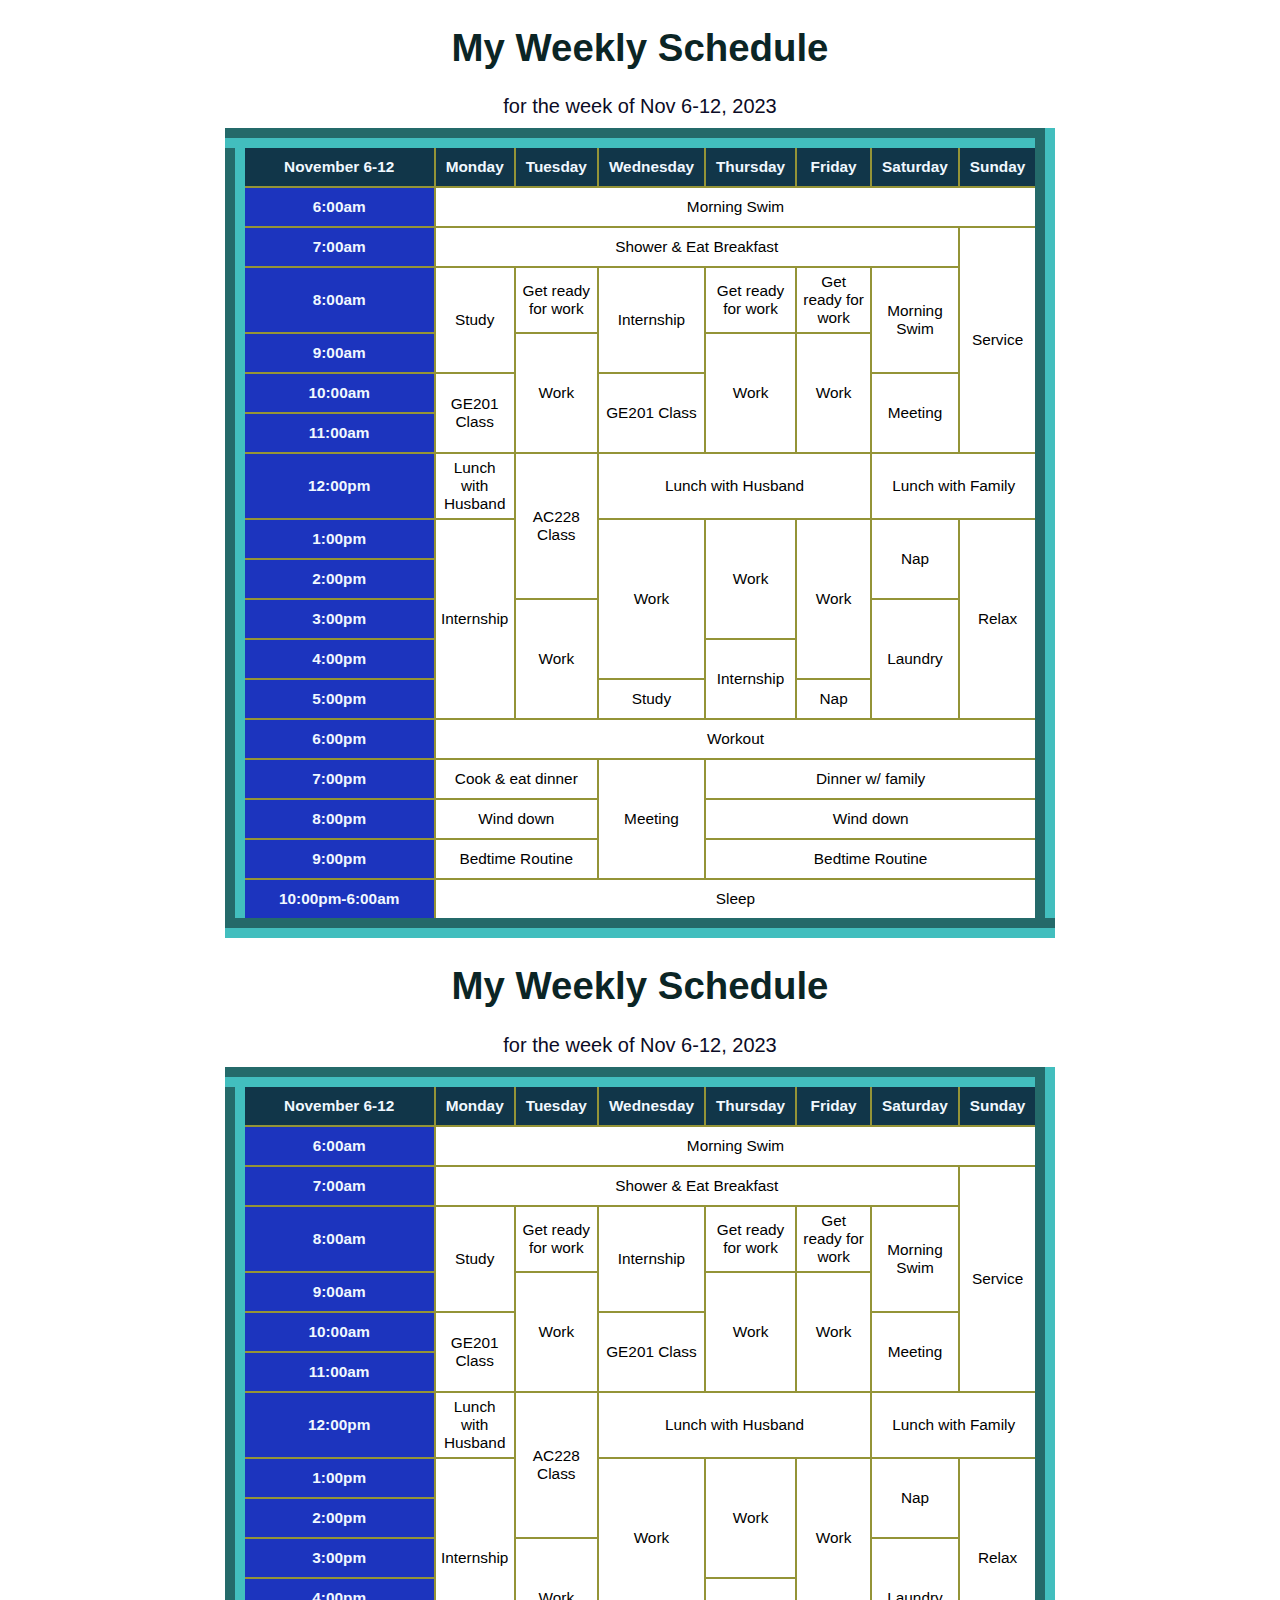
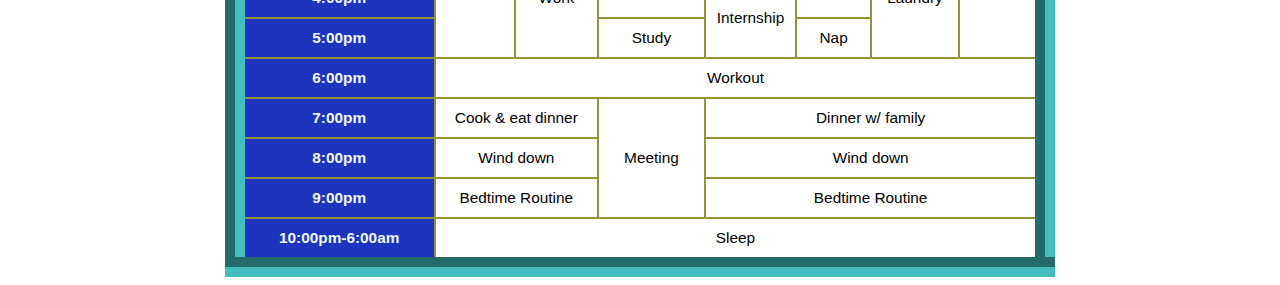
==== index.html @ 482fcf6f "change name" ====
<!DOCTYPE html>
<html lang="en">
<head>

   <meta charset="utf-8">
   <title>Web Tables</title>
   <link href="layout.css" rel="stylesheet" />
   <link href="table.css" rel="stylesheet" />
   
</head>
<body>
   <header>
      <h1>My Weekly Schedule</h1>
   </header>
   <table>
      <caption> for the week of Nov 6-12, 2023</caption>
      <colgroup>
         <col id="firstCol" />
         <col id="hourCols" span="7" />
      </colgroup>
      <thead>
         <tr>
            <th>November 6-12</th>
            <th>Monday</th>
            <th>Tuesday</th>
            <th>Wednesday</th>
            <th>Thursday</th>
            <th>Friday</th>
            <th>Saturday</th>
            <th>Sunday</th>
         </tr>
      </thead>
      <tbody>
         <tr>
            <th>6:00am</th>
            <td colspan="7">Morning Swim</td>
         </tr>
         <tr>
            <th>7:00am</th>
            <td colspan="6">Shower & Eat Breakfast</td>
            <td rowspan="5">Service</td>
         </tr>
         <tr>
            <th>8:00am</th>
            <td rowspan="2">Study</td>
            <td rowspan="1">Get ready for work</td>
            <td rowspan="2">Internship</td>
            <td rowspan="1">Get ready for work</td>
            <td rowspan="1">Get ready for work</td>
            <td rowspan="2">Morning Swim</td>

         </tr> 
         <tr>
            <th>9:00am</th>
            <td rowspan="3">Work</td>
            <td rowspan="3">Work</td>
            <td rowspan="3">Work</td>
         </tr>
         <tr>
            <th>10:00am</th>
            <td rowspan="2">GE201 Class</td>
            <td rowspan="2">GE201 Class</td>
            <td rowspan="2">Meeting</td>
         </tr> 
         <tr>
            <th>11:00am</th>
         </tr>
         <tr>
            <th>12:00pm</th>
            <td colspan="1">Lunch with Husband</td>
            <td rowspan="3">AC228 Class</td>
            <td colspan="3">Lunch with Husband</td>
            <td colspan="2">Lunch with Family</td>
         </tr>
         <tr>
            <th>1:00pm</th>
            <td rowspan="5">Internship</td>
            <td rowspan="4">Work</td>
            <td rowspan="3">Work</td>
            <td rowspan="4">Work</td>
            <td rowspan="2">Nap</td>
            <td rowspan="5">Relax</td>
         </tr>
         <tr>
            <th>2:00pm</th>
         </tr>
         <tr>
            <th>3:00pm</th>
            <td rowspan="3">Work</td>
            <td rowspan="3">Laundry</td>
         </tr>
         <tr>
            <th>4:00pm</th>
            <td rowspan="2">Internship</td>
            
         </tr>
         <tr>
            <th>5:00pm</th>
            <td colspan="1">Study</td>
            <td colspan="1">Nap</td>
         </tr>
         <tr>
            <th>6:00pm</th>
            <td colspan="7">Workout</td>
         </tr>
         <tr>
            <th>7:00pm</th>
            <td colspan="2">Cook & eat dinner</td>
            <td rowspan="3">Meeting</td>
            <td colspan="4">Dinner w/ family</td>

         </tr>
         <tr>
            <th>8:00pm</th>
            <td colspan="2">Wind down</td>
            <td colspan="4">Wind down</td>
         </tr>
         <tr>
            <th>9:00pm</th>
            <td colspan="2">Bedtime Routine</td>
            <td colspan="4">Bedtime Routine</td>
            
         </tr>
         <tr>
            <th>10:00pm-6:00am</th>
            <td colspan="7">Sleep</td>
         </tr>            
      </tbody>
   </table>
</body>
</html>
<!DOCTYPE html>
<html lang="en">
<head>

   <meta charset="utf-8">
   <title>Web Tables</title>
   <link href="layout.css" rel="stylesheet" />
   <link href="table.css" rel="stylesheet" />
   
</head>
<body>
   <header>
      <h1>My Weekly Schedule</h1>
   </header>
   <table>
      <caption> for the week of Nov 6-12, 2023</caption>
      <colgroup>
         <col id="firstCol" />
         <col id="hourCols" span="7" />
      </colgroup>
      <thead>
         <tr>
            <th>November 6-12</th>
            <th>Monday</th>
            <th>Tuesday</th>
            <th>Wednesday</th>
            <th>Thursday</th>
            <th>Friday</th>
            <th>Saturday</th>
            <th>Sunday</th>
         </tr>
      </thead>
      <tbody>
         <tr>
            <th>6:00am</th>
            <td colspan="7">Morning Swim</td>
         </tr>
         <tr>
            <th>7:00am</th>
            <td colspan="6">Shower & Eat Breakfast</td>
            <td rowspan="5">Service</td>
         </tr>
         <tr>
            <th>8:00am</th>
            <td rowspan="2">Study</td>
            <td rowspan="1">Get ready for work</td>
            <td rowspan="2">Internship</td>
            <td rowspan="1">Get ready for work</td>
            <td rowspan="1">Get ready for work</td>
            <td rowspan="2">Morning Swim</td>

         </tr> 
         <tr>
            <th>9:00am</th>
            <td rowspan="3">Work</td>
            <td rowspan="3">Work</td>
            <td rowspan="3">Work</td>
         </tr>
         <tr>
            <th>10:00am</th>
            <td rowspan="2">GE201 Class</td>
            <td rowspan="2">GE201 Class</td>
            <td rowspan="2">Meeting</td>
         </tr> 
         <tr>
            <th>11:00am</th>
         </tr>
         <tr>
            <th>12:00pm</th>
            <td colspan="1">Lunch with Husband</td>
            <td rowspan="3">AC228 Class</td>
            <td colspan="3">Lunch with Husband</td>
            <td colspan="2">Lunch with Family</td>
         </tr>
         <tr>
            <th>1:00pm</th>
            <td rowspan="5">Internship</td>
            <td rowspan="4">Work</td>
            <td rowspan="3">Work</td>
            <td rowspan="4">Work</td>
            <td rowspan="2">Nap</td>
            <td rowspan="5">Relax</td>
         </tr>
         <tr>
            <th>2:00pm</th>
         </tr>
         <tr>
            <th>3:00pm</th>
            <td rowspan="3">Work</td>
            <td rowspan="3">Laundry</td>
         </tr>
         <tr>
            <th>4:00pm</th>
            <td rowspan="2">Internship</td>
            
         </tr>
         <tr>
            <th>5:00pm</th>
            <td colspan="1">Study</td>
            <td colspan="1">Nap</td>
         </tr>
         <tr>
            <th>6:00pm</th>
            <td colspan="7">Workout</td>
         </tr>
         <tr>
            <th>7:00pm</th>
            <td colspan="2">Cook & eat dinner</td>
            <td rowspan="3">Meeting</td>
            <td colspan="4">Dinner w/ family</td>

         </tr>
         <tr>
            <th>8:00pm</th>
            <td colspan="2">Wind down</td>
            <td colspan="4">Wind down</td>
         </tr>
         <tr>
            <th>9:00pm</th>
            <td colspan="2">Bedtime Routine</td>
            <td colspan="4">Bedtime Routine</td>
            
         </tr>
         <tr>
            <th>10:00pm-6:00am</th>
            <td colspan="7">Sleep</td>
         </tr>            
      </tbody>
   </table>
</body>
</html>
---- layout.css ----
body {
   font-family:'Segoe UI', Tahoma, Geneva, Verdana, sans-serif;
   font-size: 0.8em;
}

h1 {
   font-size: 3em;
   font-family: Impact, Haettenschweiler, 'Arial Narrow Bold', sans-serif;
}
---- table.css ----
table {
   border-collapse: collapse;
   border: 20px groove rgb(66, 190, 190);
   margin-left: auto;
   margin-right: auto;
}

th, td {
   border: 2px solid rgb(148, 148, 55);
   padding: 5px;
   text-align: center;
   vertical-align: center;
   font-size: larger;
}

caption {
   caption-side: top;
   text-align: center;
   font-size: 20px;
   padding-bottom: 10px;
   color: rgb(11, 11, 37);
}

header {
   text-align: center;
   color: rgb(11, 37, 37);
}

th {
   color: aliceblue;
   padding: 10px;
}

table col#firstCol {
   background-color: rgb(28, 52, 190);
   width: 200px;
}

table col#hourCols {
   width: 75px;
}

table thead {
   background-color: rgb(17, 54, 73)
}
---- layout.css ----
body {
   font-family:'Segoe UI', Tahoma, Geneva, Verdana, sans-serif;
   font-size: 0.8em;
}

h1 {
   font-size: 3em;
   font-family: Impact, Haettenschweiler, 'Arial Narrow Bold', sans-serif;
}
---- table.css ----
table {
   border-collapse: collapse;
   border: 20px groove rgb(66, 190, 190);
   margin-left: auto;
   margin-right: auto;
}

th, td {
   border: 2px solid rgb(148, 148, 55);
   padding: 5px;
   text-align: center;
   vertical-align: center;
   font-size: larger;
}

caption {
   caption-side: top;
   text-align: center;
   font-size: 20px;
   padding-bottom: 10px;
   color: rgb(11, 11, 37);
}

header {
   text-align: center;
   color: rgb(11, 37, 37);
}

th {
   color: aliceblue;
   padding: 10px;
}

table col#firstCol {
   background-color: rgb(28, 52, 190);
   width: 200px;
}

table col#hourCols {
   width: 75px;
}

table thead {
   background-color: rgb(17, 54, 73)
}
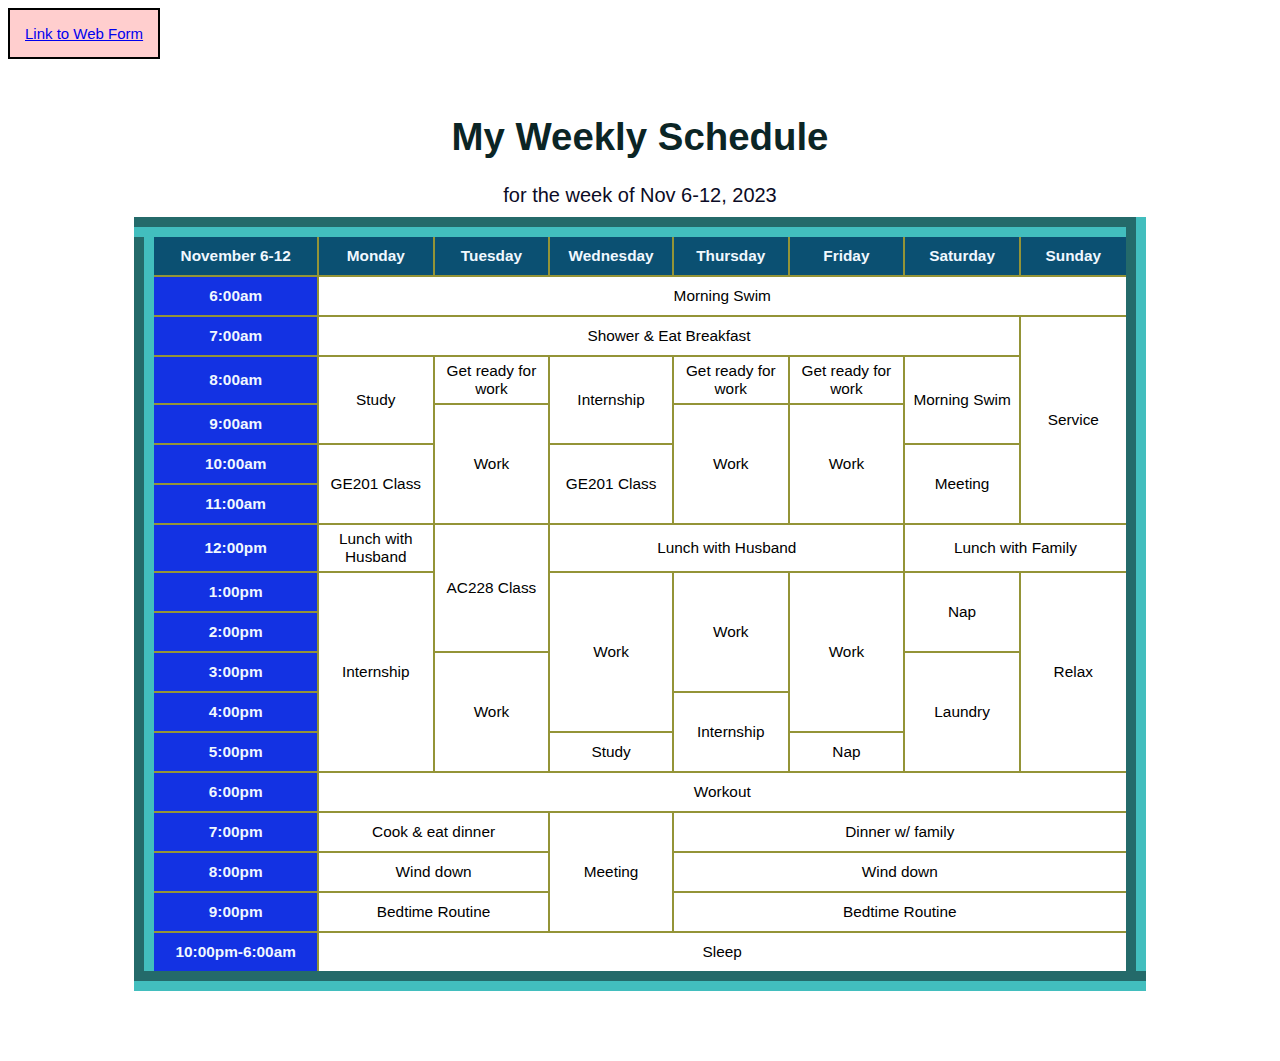
==== commit 3ca6f234: "changes to name on file" ====
--- a/index.html
+++ b/index.html
@@ -8,6 +8,9 @@
    <link href="table.css" rel="stylesheet" />
    
 </head>
+ <div class="link">
+  <a href="webform.html">Link to Web Form</a>
+ </div>
 <body>
    <header>
       <h1>My Weekly Schedule</h1>
@@ -16,7 +19,6 @@
       <caption> for the week of Nov 6-12, 2023</caption>
       <colgroup>
          <col id="firstCol" />
-         <col id="hourCols" span="7" />
       </colgroup>
       <thead>
          <tr>
@@ -129,135 +131,3 @@
    </table>
 </body>
 </html>
-<!DOCTYPE html>
-<html lang="en">
-<head>
-
-   <meta charset="utf-8">
-   <title>Web Tables</title>
-   <link href="layout.css" rel="stylesheet" />
-   <link href="table.css" rel="stylesheet" />
-   
-</head>
-<body>
-   <header>
-      <h1>My Weekly Schedule</h1>
-   </header>
-   <table>
-      <caption> for the week of Nov 6-12, 2023</caption>
-      <colgroup>
-         <col id="firstCol" />
-         <col id="hourCols" span="7" />
-      </colgroup>
-      <thead>
-         <tr>
-            <th>November 6-12</th>
-            <th>Monday</th>
-            <th>Tuesday</th>
-            <th>Wednesday</th>
-            <th>Thursday</th>
-            <th>Friday</th>
-            <th>Saturday</th>
-            <th>Sunday</th>
-         </tr>
-      </thead>
-      <tbody>
-         <tr>
-            <th>6:00am</th>
-            <td colspan="7">Morning Swim</td>
-         </tr>
-         <tr>
-            <th>7:00am</th>
-            <td colspan="6">Shower & Eat Breakfast</td>
-            <td rowspan="5">Service</td>
-         </tr>
-         <tr>
-            <th>8:00am</th>
-            <td rowspan="2">Study</td>
-            <td rowspan="1">Get ready for work</td>
-            <td rowspan="2">Internship</td>
-            <td rowspan="1">Get ready for work</td>
-            <td rowspan="1">Get ready for work</td>
-            <td rowspan="2">Morning Swim</td>
-
-         </tr> 
-         <tr>
-            <th>9:00am</th>
-            <td rowspan="3">Work</td>
-            <td rowspan="3">Work</td>
-            <td rowspan="3">Work</td>
-         </tr>
-         <tr>
-            <th>10:00am</th>
-            <td rowspan="2">GE201 Class</td>
-            <td rowspan="2">GE201 Class</td>
-            <td rowspan="2">Meeting</td>
-         </tr> 
-         <tr>
-            <th>11:00am</th>
-         </tr>
-         <tr>
-            <th>12:00pm</th>
-            <td colspan="1">Lunch with Husband</td>
-            <td rowspan="3">AC228 Class</td>
-            <td colspan="3">Lunch with Husband</td>
-            <td colspan="2">Lunch with Family</td>
-         </tr>
-         <tr>
-            <th>1:00pm</th>
-            <td rowspan="5">Internship</td>
-            <td rowspan="4">Work</td>
-            <td rowspan="3">Work</td>
-            <td rowspan="4">Work</td>
-            <td rowspan="2">Nap</td>
-            <td rowspan="5">Relax</td>
-         </tr>
-         <tr>
-            <th>2:00pm</th>
-         </tr>
-         <tr>
-            <th>3:00pm</th>
-            <td rowspan="3">Work</td>
-            <td rowspan="3">Laundry</td>
-         </tr>
-         <tr>
-            <th>4:00pm</th>
-            <td rowspan="2">Internship</td>
-            
-         </tr>
-         <tr>
-            <th>5:00pm</th>
-            <td colspan="1">Study</td>
-            <td colspan="1">Nap</td>
-         </tr>
-         <tr>
-            <th>6:00pm</th>
-            <td colspan="7">Workout</td>
-         </tr>
-         <tr>
-            <th>7:00pm</th>
-            <td colspan="2">Cook & eat dinner</td>
-            <td rowspan="3">Meeting</td>
-            <td colspan="4">Dinner w/ family</td>
-
-         </tr>
-         <tr>
-            <th>8:00pm</th>
-            <td colspan="2">Wind down</td>
-            <td colspan="4">Wind down</td>
-         </tr>
-         <tr>
-            <th>9:00pm</th>
-            <td colspan="2">Bedtime Routine</td>
-            <td colspan="4">Bedtime Routine</td>
-            
-         </tr>
-         <tr>
-            <th>10:00pm-6:00am</th>
-            <td colspan="7">Sleep</td>
-         </tr>            
-      </tbody>
-   </table>
-</body>
-</html>
-
--- a/layout.css
+++ b/layout.css
@@ -1,4 +1,3 @@
-
 body {
    font-family:'Segoe UI', Tahoma, Geneva, Verdana, sans-serif;
    font-size: 0.8em;
--- a/table.css
+++ b/table.css
@@ -3,6 +3,9 @@
    border: 20px groove rgb(66, 190, 190);
    margin-left: auto;
    margin-right: auto;
+   margin-bottom: 70px;
+   width: 80%;
+
 }
 
 th, td {
@@ -24,6 +27,16 @@
 header {
    text-align: center;
    color: rgb(11, 37, 37);
+   padding-top: 30px;
+}
+
+.link {
+   display: inline-block;
+   padding: 15px;
+   font-family:'Segoe UI', Tahoma, Geneva, Verdana, sans-serif;
+   font-size: 15px;
+   background-color: rgb(255, 206, 206);
+   border: 2px solid black;
 }
 
 th {
@@ -32,14 +45,15 @@
 }
 
 table col#firstCol {
-   background-color: rgb(28, 52, 190);
-   width: 200px;
+   background-color: rgb(19, 50, 227);
+   width: 15%;
 }
 
-table col#hourCols {
-   width: 75px;
+table thead tr th {
+   background-color: rgb(11, 80, 114);
+   width: 10%;
 }
 
-table thead {
-   background-color: rgb(17, 54, 73)
-}+table tbody > tr td:hover {
+   background-color: rgb(127, 255, 253);
+}
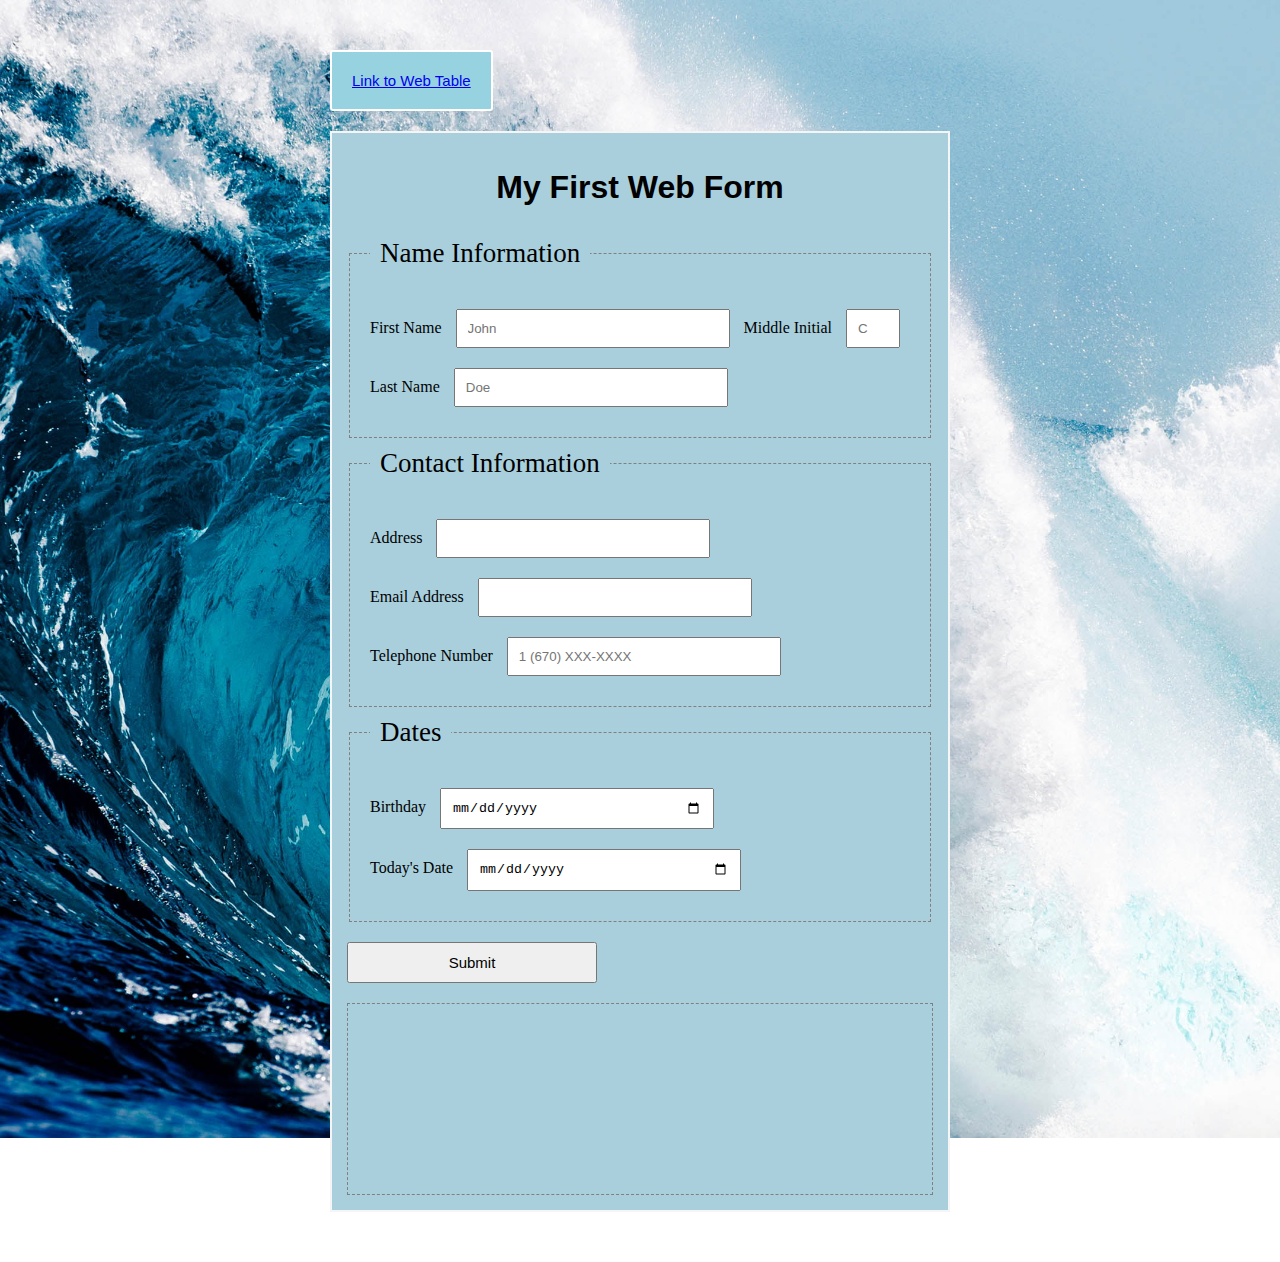
==== commit 3c28f24c: "update" ====
--- a/index.html
+++ b/index.html
@@ -1,133 +1,48 @@
 <!DOCTYPE html>
 <html lang="en">
 <head>
+    <meta charset="utf-8">
+    <title>My First Web Form</title>
+    <link href="webform.css" rel="stylesheet" />
+    
+</head>
 
-   <meta charset="utf-8">
-   <title>Web Tables</title>
-   <link href="layout.css" rel="stylesheet" />
-   <link href="table.css" rel="stylesheet" />
-   
-</head>
- <div class="link">
-  <a href="webform.html">Link to Web Form</a>
+<div class="link">
+    <a href="web-table.html">Link to Web Table</a>
  </div>
-<body>
-   <header>
-      <h1>My Weekly Schedule</h1>
-   </header>
-   <table>
-      <caption> for the week of Nov 6-12, 2023</caption>
-      <colgroup>
-         <col id="firstCol" />
-      </colgroup>
-      <thead>
-         <tr>
-            <th>November 6-12</th>
-            <th>Monday</th>
-            <th>Tuesday</th>
-            <th>Wednesday</th>
-            <th>Thursday</th>
-            <th>Friday</th>
-            <th>Saturday</th>
-            <th>Sunday</th>
-         </tr>
-      </thead>
-      <tbody>
-         <tr>
-            <th>6:00am</th>
-            <td colspan="7">Morning Swim</td>
-         </tr>
-         <tr>
-            <th>7:00am</th>
-            <td colspan="6">Shower & Eat Breakfast</td>
-            <td rowspan="5">Service</td>
-         </tr>
-         <tr>
-            <th>8:00am</th>
-            <td rowspan="2">Study</td>
-            <td rowspan="1">Get ready for work</td>
-            <td rowspan="2">Internship</td>
-            <td rowspan="1">Get ready for work</td>
-            <td rowspan="1">Get ready for work</td>
-            <td rowspan="2">Morning Swim</td>
 
-         </tr> 
-         <tr>
-            <th>9:00am</th>
-            <td rowspan="3">Work</td>
-            <td rowspan="3">Work</td>
-            <td rowspan="3">Work</td>
-         </tr>
-         <tr>
-            <th>10:00am</th>
-            <td rowspan="2">GE201 Class</td>
-            <td rowspan="2">GE201 Class</td>
-            <td rowspan="2">Meeting</td>
-         </tr> 
-         <tr>
-            <th>11:00am</th>
-         </tr>
-         <tr>
-            <th>12:00pm</th>
-            <td colspan="1">Lunch with Husband</td>
-            <td rowspan="3">AC228 Class</td>
-            <td colspan="3">Lunch with Husband</td>
-            <td colspan="2">Lunch with Family</td>
-         </tr>
-         <tr>
-            <th>1:00pm</th>
-            <td rowspan="5">Internship</td>
-            <td rowspan="4">Work</td>
-            <td rowspan="3">Work</td>
-            <td rowspan="4">Work</td>
-            <td rowspan="2">Nap</td>
-            <td rowspan="5">Relax</td>
-         </tr>
-         <tr>
-            <th>2:00pm</th>
-         </tr>
-         <tr>
-            <th>3:00pm</th>
-            <td rowspan="3">Work</td>
-            <td rowspan="3">Laundry</td>
-         </tr>
-         <tr>
-            <th>4:00pm</th>
-            <td rowspan="2">Internship</td>
-            
-         </tr>
-         <tr>
-            <th>5:00pm</th>
-            <td colspan="1">Study</td>
-            <td colspan="1">Nap</td>
-         </tr>
-         <tr>
-            <th>6:00pm</th>
-            <td colspan="7">Workout</td>
-         </tr>
-         <tr>
-            <th>7:00pm</th>
-            <td colspan="2">Cook & eat dinner</td>
-            <td rowspan="3">Meeting</td>
-            <td colspan="4">Dinner w/ family</td>
-
-         </tr>
-         <tr>
-            <th>8:00pm</th>
-            <td colspan="2">Wind down</td>
-            <td colspan="4">Wind down</td>
-         </tr>
-         <tr>
-            <th>9:00pm</th>
-            <td colspan="2">Bedtime Routine</td>
-            <td colspan="4">Bedtime Routine</td>
-            
-         </tr>
-         <tr>
-            <th>10:00pm-6:00am</th>
-            <td colspan="7">Sleep</td>
-         </tr>            
-      </tbody>
-   </table>
-</body>
-</html>
+ <body>
+    <div class="container">
+    <h1>My First Web Form</h1>
+    <form method="post" action="https://jkorpela.fi/cgi-bin/echo.cgi" target="cgi-results">
+        <fieldset id="1">
+          <legend>Name Information</legend>
+            <label for="firstName">First Name</label>
+            <input name="firstName" tabindex="1" required id="firstName" type="text" placeholder="John"/>
+            <label for="middleinit">Middle Initial</label>
+            <input name="midInit" tabindex="2" id="middleinit" type="text" placeholder="C" /><br>
+            <label for="lastName">Last Name</label>
+            <input name="lastName" tabindex="3" id="lastName" type="text" placeholder="Doe" />
+        </fieldset>
+        <fieldset id="2">
+            <legend>Contact Information</legend>
+            <label for="address">Address</label>
+            <input name="userAddress" tabindex="4" id="address" type="text" /><br>
+            <label for="email">Email Address</label>
+            <input name="userEmail" tabindex="5" id="email" type="email" /><br>
+            <label for="tel">Telephone Number</label>
+            <input name="userTel" tabindex="6" id="tel" type="tel" placeholder="1 (670) XXX-XXXX"/><br>
+        </fieldset>
+        <fieldset id="3">
+            <legend>Dates</legend>
+            <label for="birthday">Birthday</label>
+            <input name="userBirthday" tabindex="7" required id="birthday" type="date" /><br>
+            <label for="date">Today's Date</label>
+            <input name="todayDate" tabindex="8 "required id="date" type="date" value="todayDate" />
+        </fieldset>
+        <input type="submit" tabindex="9"  >
+    </form>
+    <iframe name="cgi-results" id="cgi-results"></iframe>
+  </div>
+ </body>
+</html>--- a/webform.css
+++ b/webform.css
@@ -0,0 +1,96 @@
+html {
+    background-image: url(images/waves.jpg);
+    background-size: cover;
+    background-repeat: no-repeat;
+    background-attachment: fixed;
+}
+
+body {
+    font-family:Cambria, Cochin, Georgia, Times, 'Times New Roman', serif;
+    width: fit-content;
+    margin: auto;
+    padding: 50px;
+}
+
+div.link {
+    display: block;
+    width: fit-content;
+    margin-bottom: 20px;
+    padding: 20px;
+    font-family:'Segoe UI', Tahoma, Geneva, Verdana, sans-serif;
+    font-size: 15px;
+    background-color: #97d2e1;
+    border: 2px solid rgb(255, 255, 255);
+    border-radius: 3px;
+}
+
+div.container {
+    display: flex;
+    flex-direction: column;
+    background-color: rgb(169, 207, 221);
+    padding: 15px;
+    border: 2px solid rgb(245, 245, 245);
+    margin-left: auto;
+    margin-right: auto;
+}
+
+h1 {
+    text-align: center;
+    font-family:'Gill Sans', 'Gill Sans MT', Calibri, 'Trebuchet MS', sans-serif;
+}
+
+input {
+    width: 250px;
+}
+
+input[type=text] {
+    padding: 10px;
+    margin: 10px;
+}
+
+input[type=email] {
+    padding: 10px;
+    margin: 10px;
+}
+
+input[type=tel] {
+    padding: 10px;
+    margin: 10px;
+}
+
+input[type=date] {
+    padding: 10px;
+    margin: 10px;
+}
+
+input#middleinit {
+    width: 30px;
+}
+
+input[type=submit] {
+    padding: 10px;
+    margin: 20px;
+    font-family: 'Gill Sans', 'Gill Sans MT', Calibri, 'Trebuchet MS', sans-serif;
+    font-size: 15px;
+    cursor: pointer;
+    margin-left: auto;
+}
+
+input[type=submit]:hover {
+    box-shadow: 0 12px 14px 0 rgba(0,0,0,0.24), 0 12px 20px 0 rgba(0,0,0,0.19);
+}
+
+iframe {
+    padding: 20px;
+    border: 1px dashed gray;
+}
+
+fieldset {
+    padding: 20px;
+    border: 1px dashed gray;
+}
+
+legend {
+    padding: 10px;
+    font-size: 27px;
+}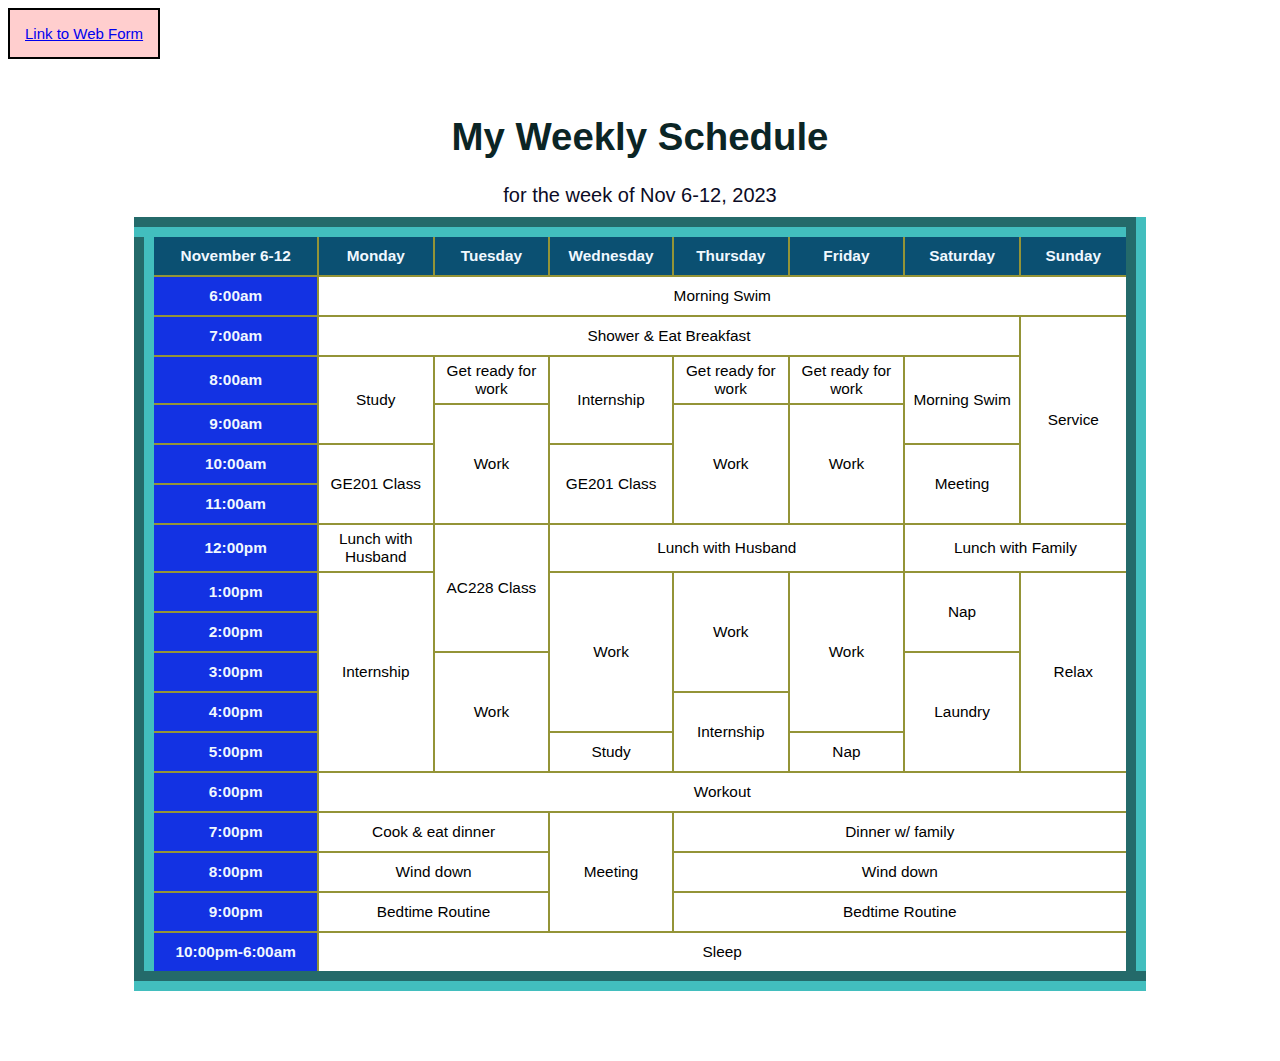
==== commit 1e80f298: "change file name" ====
--- a/index.html
+++ b/index.html
@@ -1,48 +1,133 @@
 <!DOCTYPE html>
 <html lang="en">
 <head>
-    <meta charset="utf-8">
-    <title>My First Web Form</title>
-    <link href="webform.css" rel="stylesheet" />
-    
+
+   <meta charset="utf-8">
+   <title>Web Tables</title>
+   <link href="layout.css" rel="stylesheet" />
+   <link href="table.css" rel="stylesheet" />
+   
 </head>
+ <div class="link">
+  <a href="webform.html">Link to Web Form</a>
+ </div>
+<body>
+   <header>
+      <h1>My Weekly Schedule</h1>
+   </header>
+   <table>
+      <caption> for the week of Nov 6-12, 2023</caption>
+      <colgroup>
+         <col id="firstCol" />
+      </colgroup>
+      <thead>
+         <tr>
+            <th>November 6-12</th>
+            <th>Monday</th>
+            <th>Tuesday</th>
+            <th>Wednesday</th>
+            <th>Thursday</th>
+            <th>Friday</th>
+            <th>Saturday</th>
+            <th>Sunday</th>
+         </tr>
+      </thead>
+      <tbody>
+         <tr>
+            <th>6:00am</th>
+            <td colspan="7">Morning Swim</td>
+         </tr>
+         <tr>
+            <th>7:00am</th>
+            <td colspan="6">Shower & Eat Breakfast</td>
+            <td rowspan="5">Service</td>
+         </tr>
+         <tr>
+            <th>8:00am</th>
+            <td rowspan="2">Study</td>
+            <td rowspan="1">Get ready for work</td>
+            <td rowspan="2">Internship</td>
+            <td rowspan="1">Get ready for work</td>
+            <td rowspan="1">Get ready for work</td>
+            <td rowspan="2">Morning Swim</td>
 
-<div class="link">
-    <a href="web-table.html">Link to Web Table</a>
- </div>
+         </tr> 
+         <tr>
+            <th>9:00am</th>
+            <td rowspan="3">Work</td>
+            <td rowspan="3">Work</td>
+            <td rowspan="3">Work</td>
+         </tr>
+         <tr>
+            <th>10:00am</th>
+            <td rowspan="2">GE201 Class</td>
+            <td rowspan="2">GE201 Class</td>
+            <td rowspan="2">Meeting</td>
+         </tr> 
+         <tr>
+            <th>11:00am</th>
+         </tr>
+         <tr>
+            <th>12:00pm</th>
+            <td colspan="1">Lunch with Husband</td>
+            <td rowspan="3">AC228 Class</td>
+            <td colspan="3">Lunch with Husband</td>
+            <td colspan="2">Lunch with Family</td>
+         </tr>
+         <tr>
+            <th>1:00pm</th>
+            <td rowspan="5">Internship</td>
+            <td rowspan="4">Work</td>
+            <td rowspan="3">Work</td>
+            <td rowspan="4">Work</td>
+            <td rowspan="2">Nap</td>
+            <td rowspan="5">Relax</td>
+         </tr>
+         <tr>
+            <th>2:00pm</th>
+         </tr>
+         <tr>
+            <th>3:00pm</th>
+            <td rowspan="3">Work</td>
+            <td rowspan="3">Laundry</td>
+         </tr>
+         <tr>
+            <th>4:00pm</th>
+            <td rowspan="2">Internship</td>
+            
+         </tr>
+         <tr>
+            <th>5:00pm</th>
+            <td colspan="1">Study</td>
+            <td colspan="1">Nap</td>
+         </tr>
+         <tr>
+            <th>6:00pm</th>
+            <td colspan="7">Workout</td>
+         </tr>
+         <tr>
+            <th>7:00pm</th>
+            <td colspan="2">Cook & eat dinner</td>
+            <td rowspan="3">Meeting</td>
+            <td colspan="4">Dinner w/ family</td>
 
- <body>
-    <div class="container">
-    <h1>My First Web Form</h1>
-    <form method="post" action="https://jkorpela.fi/cgi-bin/echo.cgi" target="cgi-results">
-        <fieldset id="1">
-          <legend>Name Information</legend>
-            <label for="firstName">First Name</label>
-            <input name="firstName" tabindex="1" required id="firstName" type="text" placeholder="John"/>
-            <label for="middleinit">Middle Initial</label>
-            <input name="midInit" tabindex="2" id="middleinit" type="text" placeholder="C" /><br>
-            <label for="lastName">Last Name</label>
-            <input name="lastName" tabindex="3" id="lastName" type="text" placeholder="Doe" />
-        </fieldset>
-        <fieldset id="2">
-            <legend>Contact Information</legend>
-            <label for="address">Address</label>
-            <input name="userAddress" tabindex="4" id="address" type="text" /><br>
-            <label for="email">Email Address</label>
-            <input name="userEmail" tabindex="5" id="email" type="email" /><br>
-            <label for="tel">Telephone Number</label>
-            <input name="userTel" tabindex="6" id="tel" type="tel" placeholder="1 (670) XXX-XXXX"/><br>
-        </fieldset>
-        <fieldset id="3">
-            <legend>Dates</legend>
-            <label for="birthday">Birthday</label>
-            <input name="userBirthday" tabindex="7" required id="birthday" type="date" /><br>
-            <label for="date">Today's Date</label>
-            <input name="todayDate" tabindex="8 "required id="date" type="date" value="todayDate" />
-        </fieldset>
-        <input type="submit" tabindex="9"  >
-    </form>
-    <iframe name="cgi-results" id="cgi-results"></iframe>
-  </div>
- </body>
-</html>+         </tr>
+         <tr>
+            <th>8:00pm</th>
+            <td colspan="2">Wind down</td>
+            <td colspan="4">Wind down</td>
+         </tr>
+         <tr>
+            <th>9:00pm</th>
+            <td colspan="2">Bedtime Routine</td>
+            <td colspan="4">Bedtime Routine</td>
+            
+         </tr>
+         <tr>
+            <th>10:00pm-6:00am</th>
+            <td colspan="7">Sleep</td>
+         </tr>            
+      </tbody>
+   </table>
+</body>
+</html>
--- a/layout.css
+++ b/layout.css
@@ -0,0 +1,9 @@
+body {
+   font-family:'Segoe UI', Tahoma, Geneva, Verdana, sans-serif;
+   font-size: 0.8em;
+}
+
+h1 {
+   font-size: 3em;
+   font-family: Impact, Haettenschweiler, 'Arial Narrow Bold', sans-serif;
+}
--- a/table.css
+++ b/table.css
@@ -0,0 +1,59 @@
+table {
+   border-collapse: collapse;
+   border: 20px groove rgb(66, 190, 190);
+   margin-left: auto;
+   margin-right: auto;
+   margin-bottom: 70px;
+   width: 80%;
+
+}
+
+th, td {
+   border: 2px solid rgb(148, 148, 55);
+   padding: 5px;
+   text-align: center;
+   vertical-align: center;
+   font-size: larger;
+}
+
+caption {
+   caption-side: top;
+   text-align: center;
+   font-size: 20px;
+   padding-bottom: 10px;
+   color: rgb(11, 11, 37);
+}
+
+header {
+   text-align: center;
+   color: rgb(11, 37, 37);
+   padding-top: 30px;
+}
+
+.link {
+   display: inline-block;
+   padding: 15px;
+   font-family:'Segoe UI', Tahoma, Geneva, Verdana, sans-serif;
+   font-size: 15px;
+   background-color: rgb(255, 206, 206);
+   border: 2px solid black;
+}
+
+th {
+   color: aliceblue;
+   padding: 10px;
+}
+
+table col#firstCol {
+   background-color: rgb(19, 50, 227);
+   width: 15%;
+}
+
+table thead tr th {
+   background-color: rgb(11, 80, 114);
+   width: 10%;
+}
+
+table tbody > tr td:hover {
+   background-color: rgb(127, 255, 253);
+}
